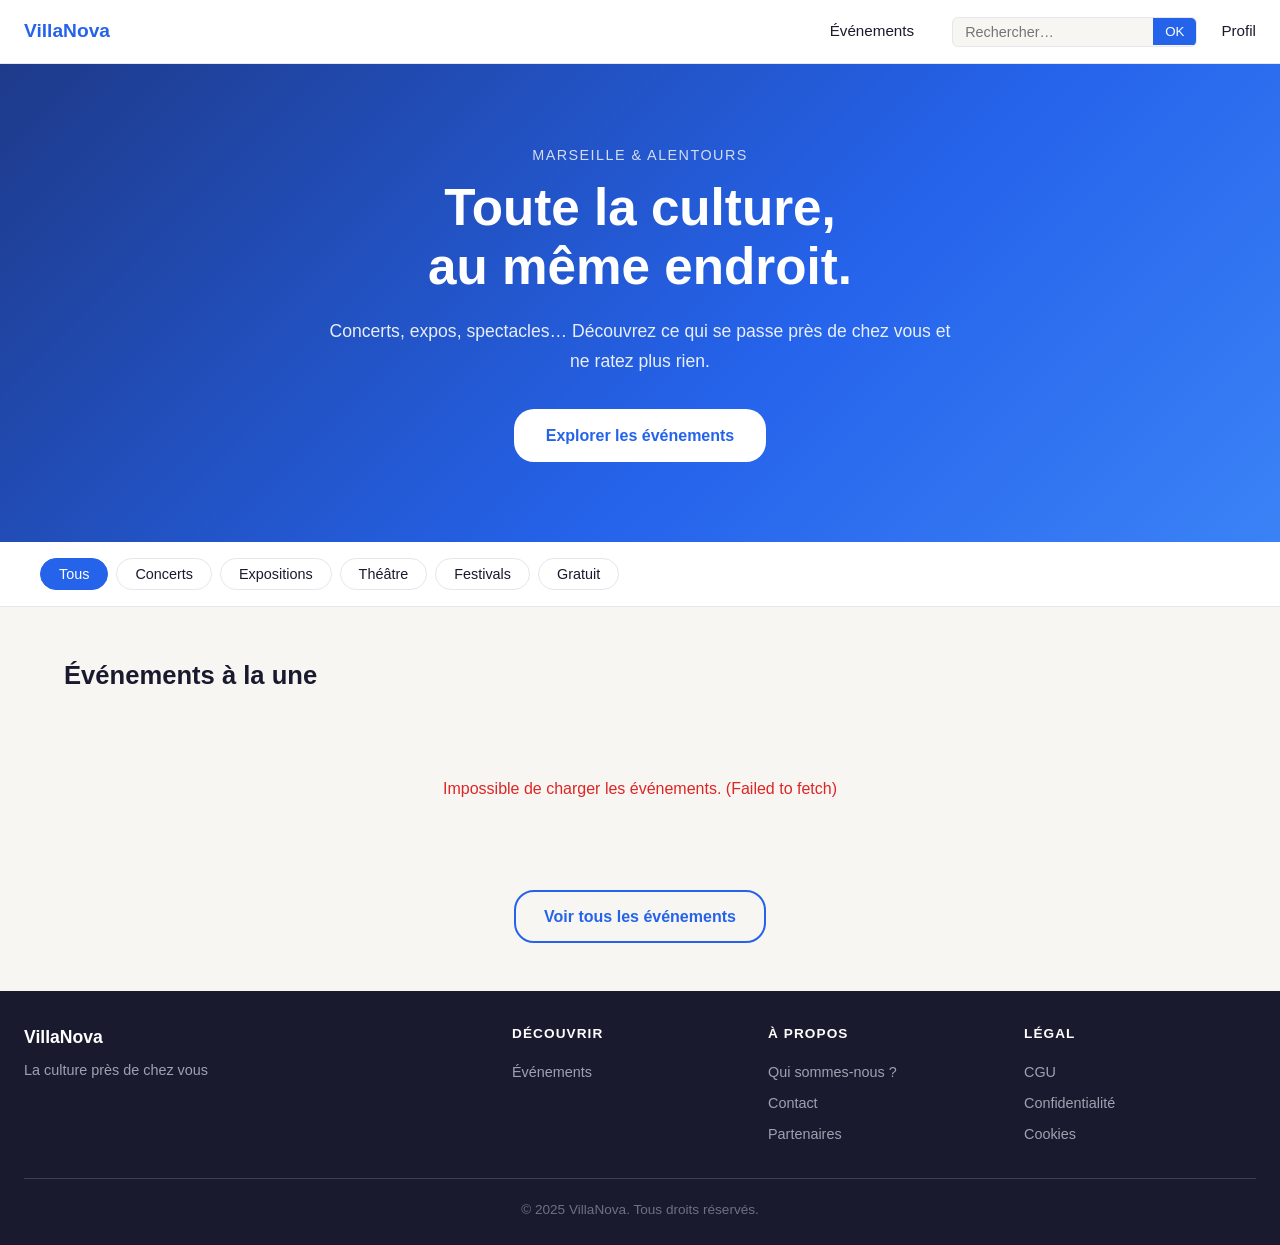
==== index.html @ 69658548 "Ajout des fichiers HTML et CSS et JS" ====
<!DOCTYPE html>
<html lang="fr">

<head>
    <meta charset="UTF-8">
    <meta name="viewport" content="width=device-width, initial-scale=1.0">
    <title>VillaNova</title>
    <link rel="stylesheet" href="home_page.css">
</head>

<body>

    <header class="header">
        <a href="home_page.html" class="logo" aria-label="Retour à l'accueil VillaNova">

            <span class="logo-text">VillaNova</span>
        </a>

        <nav class="nav" aria-label="Navigation principale">
            <a href="events.html" class="nav-link">Événements</a>
        </nav>

        <div role="search" class="search-bar">
            <label for="search-input" class="sr-only">Rechercher un événement</label>
            <input id="search-input" type="search" placeholder="Rechercher…" aria-label="Rechercher un événement">
            <button type="button" aria-label="Lancer la recherche">OK</button>
        </div>

        <a href="profile.html" class="btn-profile">Profil</a>
    </header>

    <main>

        <section class="hero" aria-labelledby="hero-title">
            <div class="hero-content">
                <p class="hero-eyebrow">Marseille & alentours</p>
                <h1 id="hero-title">Toute la culture,<br>au même endroit.</h1>
                <p class="hero-subtitle">Concerts, expos, spectacles… Découvrez ce qui se passe près de chez vous et ne
                    ratez plus rien.</p>
                <a href="events.html" class="btn-primary">Explorer les événements</a>
            </div>
        </section>

        <section class="filters-section" aria-label="Filtrer les événements">
            <div class="filters">
                <button class="filter-btn active" type="button" aria-pressed="true">Tous</button>
                <button class="filter-btn" type="button" aria-pressed="false">Concerts</button>
                <button class="filter-btn" type="button" aria-pressed="false">Expositions</button>
                <button class="filter-btn" type="button" aria-pressed="false">Théâtre</button>
                <button class="filter-btn" type="button" aria-pressed="false">Festivals</button>
                <button class="filter-btn" type="button" aria-pressed="false">Gratuit</button>
            </div>
        </section>

        <section class="events-section" aria-labelledby="events-title">
            <h2 id="events-title">Événements à la une</h2>
            <div class="events-grid" id="events-container">
            </div>
            <div class="see-more">
                <a href="events.html" class="btn-secondary">Voir tous les événements</a>
            </div>
        </section>

    </main>

    <footer class="footer">
        <div class="footer-brand">

            <span class="logo-text">VillaNova</span>
            <p>La culture près de chez vous</p>
        </div>

        <nav class="footer-nav" aria-label="Découvrir">
            <h3>Découvrir</h3>
            <a href="events.html">Événements</a>
        </nav>

        <nav class="footer-nav" aria-label="À propos">
            <h3>À propos</h3>
            <a href="./sub_files/information.html">Qui sommes-nous ?</a>
            <a href="./sub_files/contact.html">Contact</a>
            <a href="./sub_files/partners.html">Partenaires</a>
        </nav>

        <nav class="footer-nav" aria-label="Légal">
            <h3>Légal</h3>
            <a href="./sub_files/CGU.html">CGU</a>
            <a href="./sub_files/confidentialities.html">Confidentialité</a>
            <a href="./sub_files/cookies.html">Cookies</a>
        </nav>

        <div class="footer-copy">
            <p>© 2025 VillaNova. Tous droits réservés.</p>
        </div>
    </footer>

    <script src="home_page.js"></script>
</body>

</html>
---- home_page.css ----
*,
*::before,
*::after {
    margin: 0;
    padding: 0;
    box-sizing: border-box;
}

:root {
    --color-primary: #2563eb;
    --color-primary-dark: #1d4ed8;
    --color-bg: #f8f6f2;
    --color-white: #ffffff;
    --color-text: #1a1a2e;
    --color-text-light: #6b7280;
    --color-border: #e5e7eb;
    --color-badge-free: #16a34a;
    --color-badge-paid: #d97706;

    --font-main: 'Arial', sans-serif;

    --radius-sm: 6px;
    --radius-md: 12px;
    --radius-lg: 20px;

    --shadow-card: 0 2px 12px rgba(0, 0, 0, 0.08);
    --shadow-card-hover: 0 6px 24px rgba(0, 0, 0, 0.13);

    --max-width: 1200px;
    --gap: 24px;
}

html {
    scroll-behavior: smooth;
}

body {
    font-family: var(--font-main);
    background-color: var(--color-bg);
    color: var(--color-text);
    line-height: 1.6;
}

.sr-only {
    position: absolute;
    width: 1px;
    height: 1px;
    padding: 0;
    overflow: hidden;
    clip: rect(0, 0, 0, 0);
    white-space: nowrap;
    border: 0;
}

img {
    display: block;
    max-width: 100%;
}

a {
    color: inherit;
    text-decoration: none;
}


.header {
    background-color: var(--color-white);
    border-bottom: 1px solid var(--color-border);
    padding: 0 24px;
    height: 64px;
    display: flex;
    align-items: center;
    gap: 24px;
    position: sticky;
    top: 0;
    z-index: 100;
}

.logo {
    display: flex;
    align-items: center;
    gap: 8px;
    font-weight: 700;
    font-size: 1.2rem;
    color: var(--color-primary);
    text-decoration: none;
    flex-shrink: 0;
}

.meta-label {
    font-weight: 600;
    color: var(--color-text);
}

.nav {
    display: flex;
    gap: 4px;
    margin-left: auto;
}

.nav-link {
    padding: 6px 14px;
    border-radius: var(--radius-sm);
    font-size: 0.95rem;
    font-weight: 500;
    color: var(--color-text);
    transition: background 0.2s, color 0.2s;
}

.nav-link:hover,
.nav-link:focus-visible,
.nav-link[aria-current="page"] {
    background-color: #eff6ff;
    color: var(--color-primary);
    outline: 2px solid var(--color-primary);
    outline-offset: 2px;
}

.search-bar {
    display: flex;
    align-items: center;
    background: var(--color-bg);
    border: 1px solid var(--color-border);
    border-radius: var(--radius-sm);
    overflow: hidden;
}

.search-bar input {
    border: none;
    background: transparent;
    padding: 6px 12px;
    font-size: 0.9rem;
    width: 200px;
    outline: none;
    color: var(--color-text);
}

.search-bar button {
    border: none;
    background: var(--color-primary);
    padding: 6px 12px;
    cursor: pointer;
    color: var(--color-white);
    display: flex;
    align-items: center;
    justify-content: center;
    transition: background 0.2s;
    height: 100%;
}

.search-bar button:hover,
.search-bar button:focus-visible {
    background: var(--color-primary-dark);
    outline: 2px solid var(--color-primary);
    outline-offset: -2px;
}

.btn-profile {
    font-size: 0.95rem;
    font-weight: 500;
    color: var(--color-text);
    transition: color 0.2s;
}

.btn-profile:hover {
    color: var(--color-primary);
}


.hero {
    background: linear-gradient(135deg, #1e3a8a 0%, #2563eb 60%, #3b82f6 100%);
    color: var(--color-white);
    padding: 80px 24px;
    text-align: center;
}

.hero-content {
    max-width: 640px;
    margin: 0 auto;
}

.hero-eyebrow {
    font-size: 0.9rem;
    text-transform: uppercase;
    letter-spacing: 0.1em;
    opacity: 0.8;
    margin-bottom: 12px;
}

.hero h1 {
    font-size: clamp(2rem, 5vw, 3.2rem);
    font-weight: 800;
    line-height: 1.15;
    margin-bottom: 20px;
}

.hero-subtitle {
    font-size: 1.1rem;
    opacity: 0.9;
    margin-bottom: 32px;
    line-height: 1.7;
}


.btn-primary {
    display: inline-block;
    background-color: var(--color-white);
    color: var(--color-primary);
    font-weight: 700;
    padding: 14px 32px;
    border-radius: var(--radius-lg);
    font-size: 1rem;
    transition: transform 0.15s, box-shadow 0.15s;
}

.btn-primary:hover,
.btn-primary:focus-visible {
    transform: translateY(-2px);
    box-shadow: 0 8px 20px rgba(0, 0, 0, 0.2);
    outline: 2px solid var(--color-white);
    outline-offset: 3px;
}

.btn-secondary {
    display: inline-block;
    background-color: transparent;
    color: var(--color-primary);
    font-weight: 600;
    padding: 12px 28px;
    border-radius: var(--radius-lg);
    border: 2px solid var(--color-primary);
    font-size: 1rem;
    transition: background 0.15s, color 0.15s;
}

.btn-secondary:hover,
.btn-secondary:focus-visible {
    background-color: var(--color-primary);
    color: var(--color-white);
    outline: 2px solid var(--color-primary);
    outline-offset: 3px;
}

.btn-card {
    display: block;
    background-color: var(--color-primary);
    color: var(--color-white);
    font-weight: 600;
    padding: 10px;
    border-radius: var(--radius-sm);
    font-size: 0.9rem;
    margin-top: auto;
    text-align: center;
    transition: background 0.15s;
}

.btn-card:hover,
.btn-card:focus-visible {
    background-color: var(--color-primary-dark);
    outline: 2px solid var(--color-primary);
    outline-offset: 2px;
}


.filters-section {
    background-color: var(--color-white);
    border-bottom: 1px solid var(--color-border);
    padding: 16px 24px;
}

.filters {
    display: flex;
    gap: 8px;
    flex-wrap: wrap;
    max-width: var(--max-width);
    margin: 0 auto;
}

.filter-btn {
    padding: 7px 18px;
    border-radius: var(--radius-lg);
    border: 1.5px solid var(--color-border);
    background: var(--color-white);
    color: var(--color-text);
    font-size: 0.9rem;
    cursor: pointer;
    transition: all 0.15s;
}

.filter-btn:hover,
.filter-btn:focus-visible {
    border-color: var(--color-primary);
    color: var(--color-primary);
    outline: 2px solid var(--color-primary);
    outline-offset: 2px;
}

.filter-btn.active {
    background-color: var(--color-primary);
    color: var(--color-white);
    border-color: var(--color-primary);
}


.events-section {
    max-width: var(--max-width);
    margin: 0 auto;
    padding: 48px 24px;
}

.events-section h2 {
    font-size: 1.6rem;
    font-weight: 700;
    margin-bottom: 32px;
    color: var(--color-text);
}

.events-grid {
    display: grid;
    grid-template-columns: repeat(auto-fill, minmax(300px, 1fr));
    gap: var(--gap);
}


.event-card {
    background: var(--color-white);
    border-radius: var(--radius-md);
    box-shadow: var(--shadow-card);
    overflow: hidden;
    transition: box-shadow 0.2s, transform 0.2s;
    display: flex;
    flex-direction: column;
}

.event-card:hover {
    box-shadow: var(--shadow-card-hover);
    transform: translateY(-3px);
}

.event-img-wrapper {
    position: relative;
    overflow: hidden;
    height: 200px;
    background: #e5e7eb;
}

.event-img-wrapper img {
    width: 100%;
    height: 100%;
    object-fit: cover;
    transition: transform 0.3s;
}

.event-card:hover .event-img-wrapper img {
    transform: scale(1.04);
}

.event-badge {
    position: absolute;
    top: 12px;
    right: 12px;
    padding: 4px 10px;
    border-radius: var(--radius-lg);
    font-size: 0.8rem;
    font-weight: 700;
    color: var(--color-white);
}

.event-badge.free {
    background-color: var(--color-badge-free);
}

.event-badge.paid {
    background-color: var(--color-badge-paid);
}

.event-info {
    padding: 20px;
    display: flex;
    flex-direction: column;
    flex: 1;
}

.event-title {
    font-size: 1.05rem;
    font-weight: 700;
    margin-bottom: 10px;
    color: var(--color-text);
    line-height: 1.3;
}

.event-meta {
    font-size: 0.88rem;
    color: var(--color-text-light);
    margin-bottom: 4px;
}

.see-more {
    text-align: center;
    margin-top: 40px;
}


.footer {
    background-color: var(--color-text);
    color: #d1d5db;
    padding: 32px 24px 24px;
    display: grid;
    grid-template-columns: 2fr 1fr 1fr 1fr;
    gap: 24px;
    max-width: 100%;
}

.footer-brand .logo-text {
    font-size: 1.1rem;
    font-weight: 700;
    color: var(--color-white);
}

.footer-brand p {
    font-size: 0.9rem;
    margin-top: 8px;
    color: #9ca3af;
}

.footer-nav h3 {
    font-size: 0.85rem;
    font-weight: 700;
    text-transform: uppercase;
    letter-spacing: 0.08em;
    color: var(--color-white);
    margin-bottom: 16px;
}

.footer-nav a {
    display: block;
    font-size: 0.9rem;
    color: #9ca3af;
    margin-bottom: 8px;
    transition: color 0.15s;
}

.footer-nav a:hover,
.footer-nav a:focus-visible {
    color: var(--color-white);
    outline: 1px solid var(--color-white);
    outline-offset: 2px;
}

.footer-copy {
    grid-column: 1 / -1;
    border-top: 1px solid #374151;
    padding-top: 20px;
    text-align: center;
    font-size: 0.85rem;
    color: #6b7280;
}


.page-header {
    background: var(--color-white);
    border-bottom: 1px solid var(--color-border);
    padding: 40px 24px 32px;
}

.page-header-inner {
    max-width: var(--max-width);
    margin: 0 auto;
}

.page-header h1 {
    font-size: 2rem;
    font-weight: 800;
    color: var(--color-text);
}

.page-header p {
    color: var(--color-text-light);
    margin-top: 6px;
}


.pagination {
    display: flex;
    justify-content: center;
    gap: 8px;
    margin-top: 40px;
}

.page-btn {
    width: 40px;
    height: 40px;
    border-radius: var(--radius-sm);
    border: 1.5px solid var(--color-border);
    background: var(--color-white);
    color: var(--color-text);
    font-size: 0.95rem;
    cursor: pointer;
    transition: all 0.15s;
}

.page-btn:hover:not(:disabled),
.page-btn:focus-visible {
    border-color: var(--color-primary);
    color: var(--color-primary);
    outline: 2px solid var(--color-primary);
    outline-offset: 2px;
}

.page-btn.active {
    background: var(--color-primary);
    color: var(--color-white);
    border-color: var(--color-primary);
}

.page-dots {
    display: flex;
    align-items: center;
    padding: 0 4px;
    color: var(--color-text-light);
}

.page-btn:disabled {
    opacity: 0.35;
    cursor: not-allowed;
}


.event-detail-wrapper {
    max-width: var(--max-width);
    margin: 0 auto;
    padding: 32px 24px 48px;
}

.detail-back {
    margin-bottom: 24px;
}

.btn-back {
    color: var(--color-primary);
    font-weight: 600;
    font-size: 0.95rem;
    transition: opacity 0.15s;
}

.btn-back:hover,
.btn-back:focus-visible {
    opacity: 0.7;
    outline: 2px solid var(--color-primary);
    outline-offset: 2px;
}

.detail-hero {
    display: grid;
    grid-template-columns: 1fr 1fr;
    gap: 48px;
    align-items: start;
}

.detail-img-wrapper {
    border-radius: var(--radius-md);
    overflow: hidden;
    background: var(--color-border);
}

.detail-img-wrapper img {
    width: 100%;
    aspect-ratio: 4/3;
    object-fit: cover;
}

.detail-title {
    font-size: clamp(1.5rem, 3vw, 2.2rem);
    font-weight: 800;
    line-height: 1.2;
    margin: 8px 0 20px;
}

.detail-meta-list {
    list-style: none;
    display: flex;
    flex-direction: column;
    gap: 10px;
    margin-bottom: 24px;
}

.detail-meta-list li {
    font-size: 1rem;
    color: var(--color-text-light);
    display: flex;
    align-items: center;
    gap: 8px;
}

.detail-description {
    font-size: 1rem;
    line-height: 1.8;
    color: var(--color-text);
    margin-bottom: 28px;
}


.loading-state,
.error-state {
    text-align: center;
    padding: 80px 24px;
    color: var(--color-text-light);
    font-size: 1.05rem;
}

.error-state {
    display: flex;
    flex-direction: column;
    align-items: center;
    gap: 20px;
}

.loading-msg,
.empty-msg {
    text-align: center;
    padding: 48px;
    color: var(--color-text-light);
    font-size: 1rem;
    grid-column: 1 / -1;
}

.error-msg {
    text-align: center;
    padding: 48px;
    color: #dc2626;
    font-size: 1rem;
    grid-column: 1 / -1;
}

.event-img-placeholder {
    width: 100%;
    height: 100%;
    background-color: var(--color-border);
}


@media (max-width: 768px) {
    .header {
        padding: 0 16px;
        gap: 12px;
    }

    .nav {
        display: none;
    }

    .search-bar input {
        width: 120px;
    }

    .hero {
        padding: 48px 16px;
    }

    .events-section {
        padding: 32px 16px;
    }

    .footer {
        grid-template-columns: 1fr 1fr;
        padding: 32px 16px 16px;
    }

    .footer-brand {
        grid-column: 1 / -1;
    }

    .detail-hero {
        grid-template-columns: 1fr;
        gap: 24px;
    }
}

@media (max-width: 480px) {
    .footer {
        grid-template-columns: 1fr;
    }

    .events-grid {
        grid-template-columns: 1fr;
    }
}
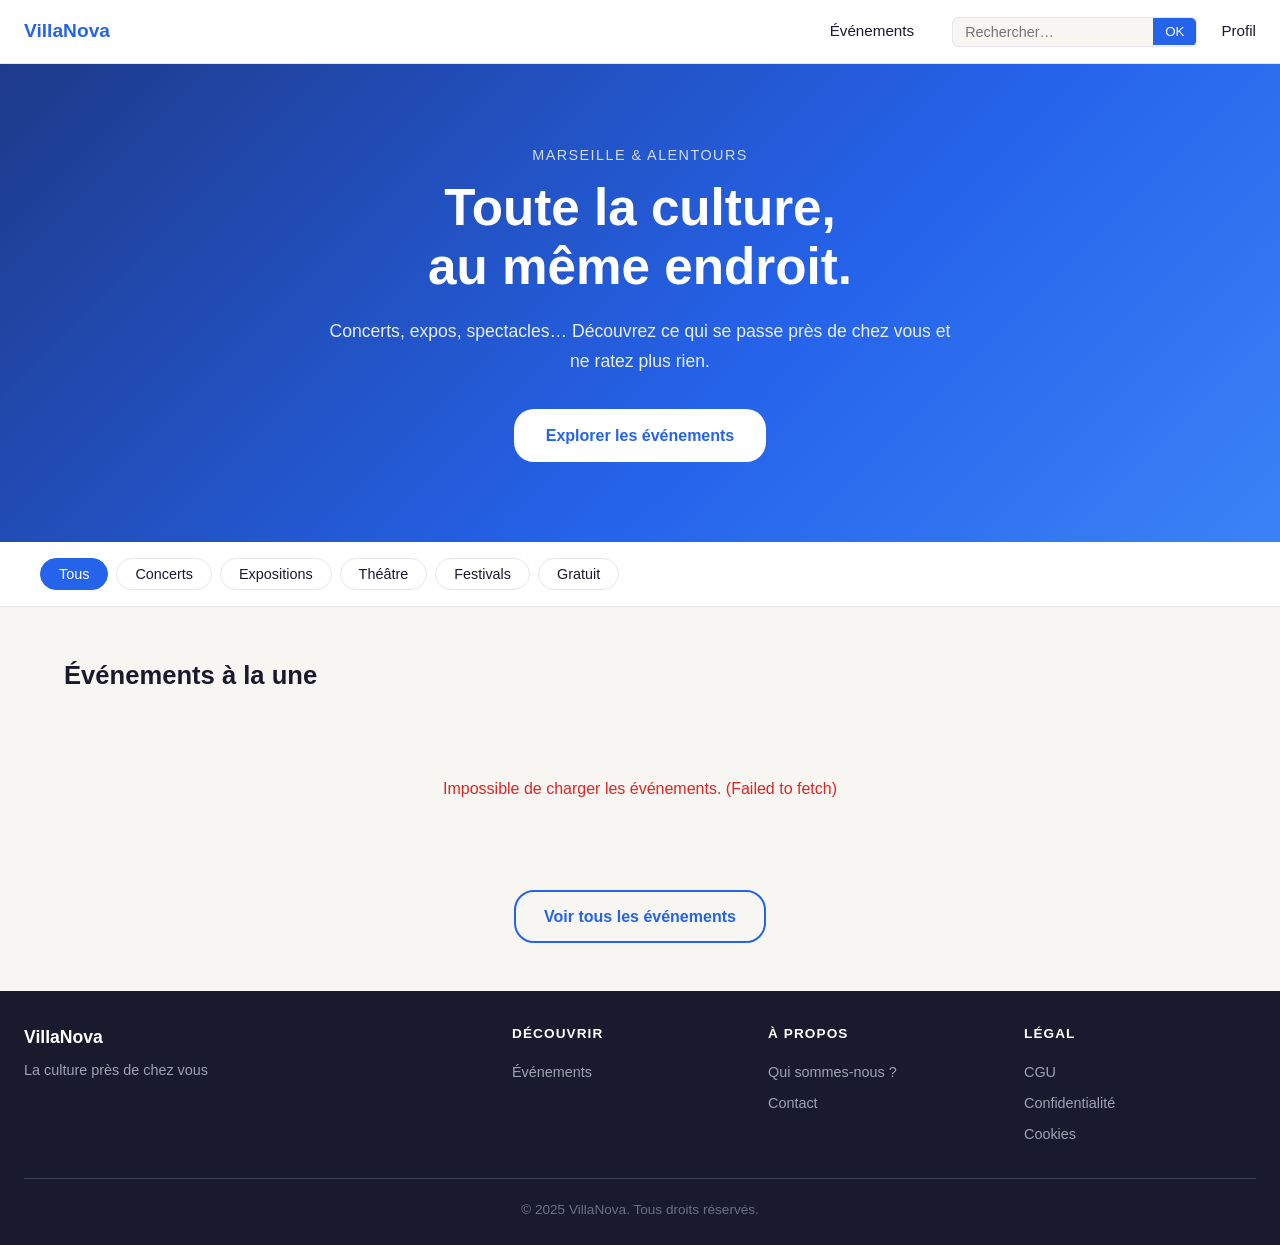
==== commit 39cdbf0a: "mise à jour du projet" ====
--- a/index.html
+++ b/index.html
@@ -11,8 +11,7 @@
 <body>
 
     <header class="header">
-        <a href="home_page.html" class="logo" aria-label="Retour à l'accueil VillaNova">
-
+        <a href="index.html" class="logo" aria-label="Retour à l'accueil VillaNova">
             <span class="logo-text">VillaNova</span>
         </a>
 
@@ -79,7 +78,6 @@
             <h3>À propos</h3>
             <a href="./sub_files/information.html">Qui sommes-nous ?</a>
             <a href="./sub_files/contact.html">Contact</a>
-            <a href="./sub_files/partners.html">Partenaires</a>
         </nav>
 
         <nav class="footer-nav" aria-label="Légal">
--- a/home_page.css
+++ b/home_page.css
@@ -39,6 +39,13 @@
     background-color: var(--color-bg);
     color: var(--color-text);
     line-height: 1.6;
+    min-height: 100vh;
+    display: flex;
+    flex-direction: column;
+}
+
+main {
+    flex: 1;
 }
 
 .sr-only {
@@ -639,6 +646,35 @@
 }
 
 
+.static-content {
+    max-width: var(--max-width);
+    margin: 0 auto;
+    padding: 48px 24px;
+}
+
+.static-inner {
+    max-width: 720px;
+}
+
+.static-inner h2 {
+    font-size: 1.2rem;
+    font-weight: 700;
+    color: var(--color-text);
+    margin: 32px 0 12px;
+}
+
+.static-inner h2:first-child {
+    margin-top: 0;
+}
+
+.static-inner p {
+    font-size: 1rem;
+    color: var(--color-text-light);
+    line-height: 1.8;
+}
+
+
+
 @media (max-width: 768px) {
     .header {
         padding: 0 16px;
